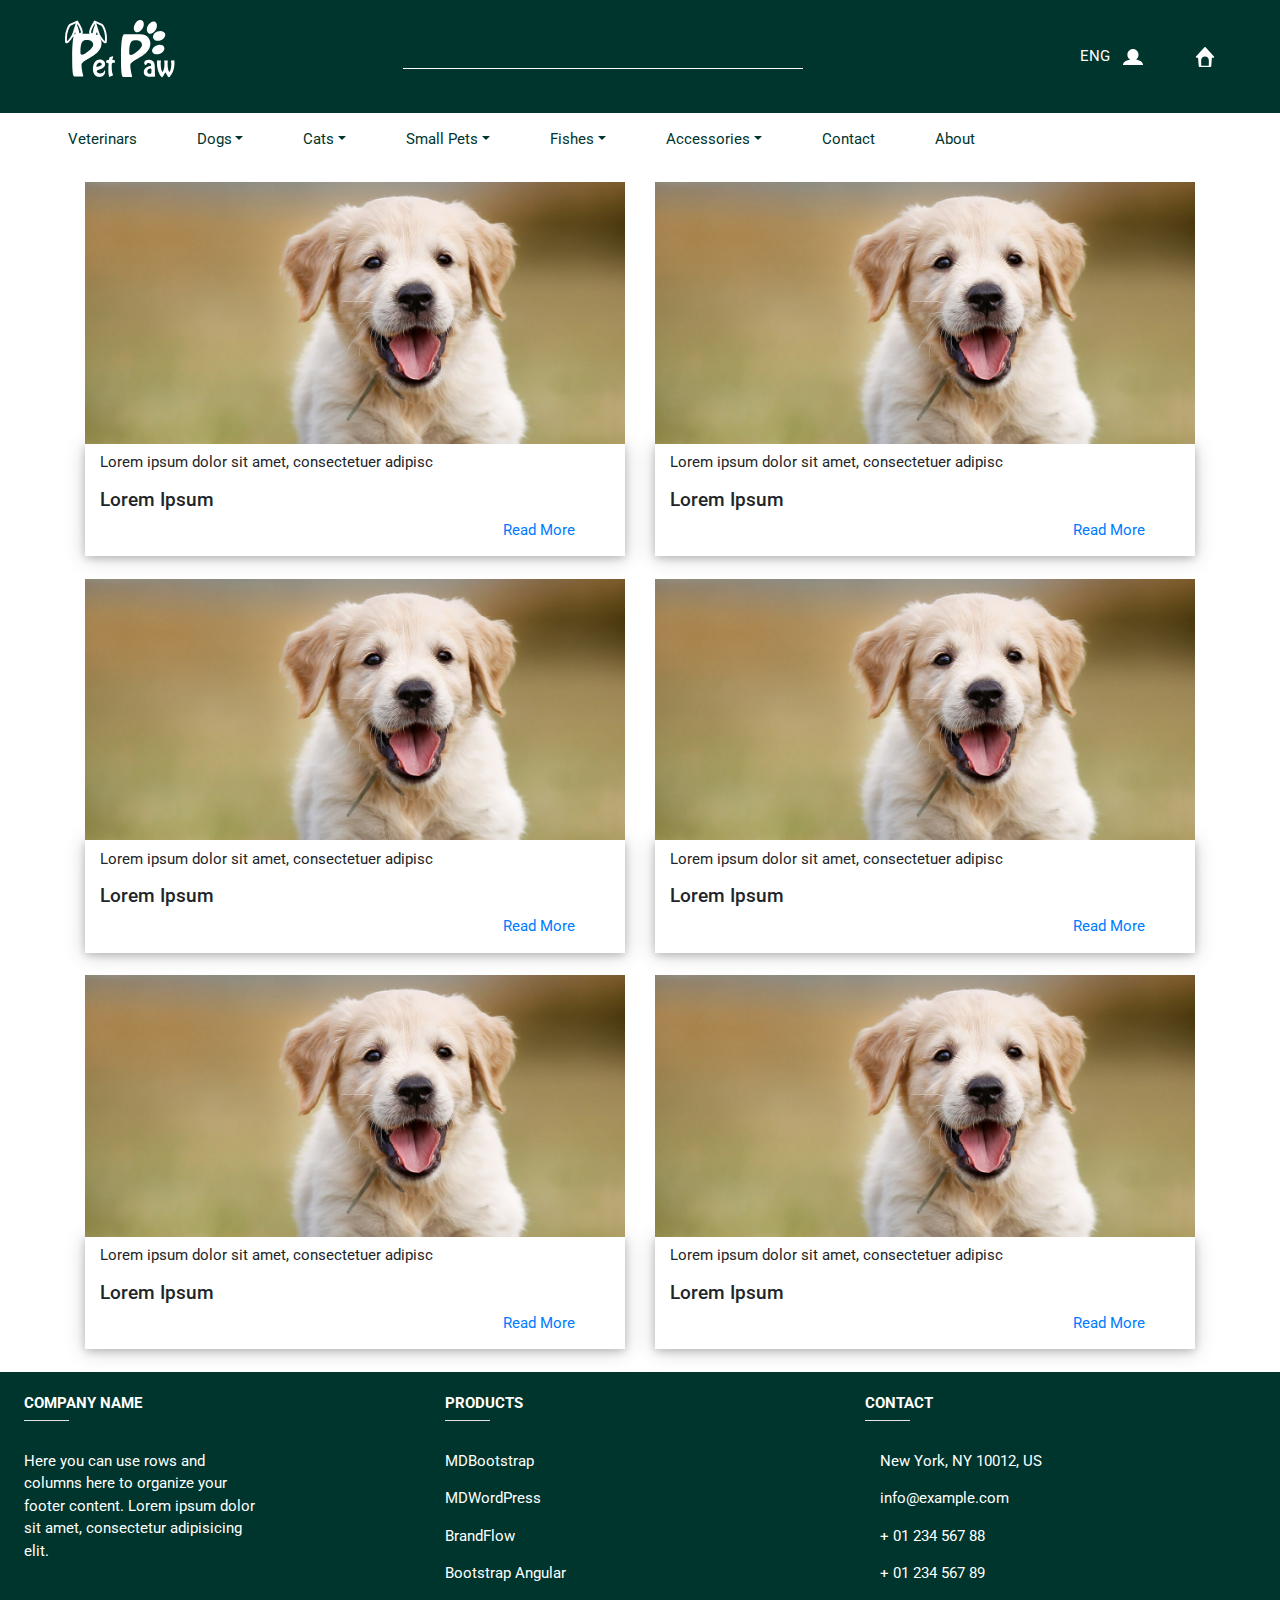
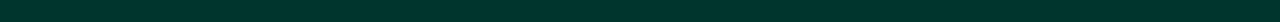
==== blog.html @ 55e16c10 "add" ====
<!DOCTYPE html>
<html>
<head>
	<meta charset="utf-8">
	<title>Home</title>
	<meta name="viewport" content="width=device-width, initial-scale=1">
	<link rel="stylesheet" href="https://www.w3schools.com/w3css/4/w3.css">
	<link rel="shortcut icon" href="img/logo.svg">
	<link rel="stylesheet" href="https://use.fontawesome.com/releases/v5.0.13/css/all.css" integrity="sha384-DNOHZ68U8hZfKXOrtjWvjxusGo9WQnrNx2sqG0tfsghAvtVlRW3tvkXWZh58N9jp" crossorigin="anonymous">
	<link href="https://fonts.googleapis.com/css?family=Roboto" rel="stylesheet"> 
	<link rel="stylesheet" type="text/css" href="css/bootstrap-reboot.css">
	<link rel="stylesheet" type="text/css" href="css/bootstrap-grid.css">
	<link rel="stylesheet" type="text/css" href="css/bootstrap.css">
	<link rel="stylesheet" type="text/css" href="css/style.css">
	<script src="https://ajax.googleapis.com/ajax/libs/jquery/3.3.1/jquery.min.js"></script>
	<script  src="js/bootstrap.min.js"></script>
	<script  src="js/script.js"></script>
</head>
<body>
	<header class="fixed-top roboto">
		<div class=" d-flex flex-row container-fluid header-color justify-content-between align-items-center">
			<a href="index.html"><img src="img/logo.svg" class="logo ml-5" alt="Pet Paw logo"></a>  
			<div class="d-flex align-items-center ">
				<input type="search" name="search" class="search">
				<i class="fas fa-search icon"></i>
			</div>
			<div class="d-flex align-items-center">
				<i class="fas fa-globe icon" id="globe"></i>
				<div class="d-flex flex-column">
					<div class="lang-li d-flex flex-column ml-2">
						<a href="#" class="dropdown-item" >Eng</a>
						<a href="#" class="dropdown-item">Geo</a>
					</div>
				</div>
				<div class="lang d-flex align-items-center mr-2" style="color: white; width: 20px; display: block; flex-grow: 20px;">
					ENG <i class="fas fa-angle-down" style="width: 20px;"></i>
				</div>
				<a href="#"><img src="img/profile-icon.svg" class="log-icon icon ml-3 mr-2" alt="login and Registration icon" id="prof-icon"></a>
				<div class="log-reg" id="login">
					<a href="#" class="sign roboto mr-2">Sign in</a>
					<a href="#" class="sign roboto mr-2">Registration</a>
				</div>
				<a href="#"><img src="img/house.svg" class="house ml-5 mr-5" alt="Remember"></a>
			</div> 
		</div>
		<nav class="background-white navbar navbar-expand-lg navbar-light bg-light">
			<button class="navbar-toggler" type="button" data-toggle="collapse" data-target="#navbarSupportedContent" aria-controls="navbarSupportedContent" aria-expanded="false" aria-label="Toggle navigation">
				<span class="navbar-toggler-icon"></span>
			</button>
			<div class="collapse navbar-collapse hover-style" id="navbarSupportedContent">
				<ul class="navbar-nav mr-auto font-color">
					<li class="nav-item active ml-5">
						<a class="nav-link" href="#">Veterinars <span class="sr-only">(current)</span></a>
					</li>
					<li class="nav-item dropdown active ml-5">
						<a class="nav-link  dropdown-toggle" href="#" id="navbarDropdown" role="button" data-toggle="dropdown" aria-haspopup="true" aria-expanded="false">Dogs</a>
						<div class="dropdown-menu border-no" aria-labelledby="navbarDropdown">
							<a class="dropdown-item" href="#">Buy</a>
							<a class="dropdown-item" href="#">Adopt</a>
							<a class="dropdown-item" href="#">Sell</a>
						</div>
					</li>
					<li class="nav-item dropdown active ml-5">
						<a class="nav-link dropdown-toggle hover-style:hover" href="#"  role="button" data-toggle="dropdown" aria-haspopup="true" aria-expanded="false">Cats</a>
						<div class="dropdown-menu border-no" aria-labelledby="navbarDropdown">
							<a class="dropdown-item" href="#">Buy</a>
							<a class="dropdown-item" href="#">Adopt</a>
							<a class="dropdown-item" href="#">Sell</a>
						</div>
					</li>
					<li class="nav-item dropdown active ml-5">
						<a class="nav-link dropdown-toggle" href="#"  role="button" data-toggle="dropdown" aria-haspopup="true" aria-expanded="false">Small Pets</a>
						<div class="dropdown-menu border-no" aria-labelledby="navbarDropdown">
							<a class="dropdown-item" href="#">Buy</a>
							<a class="dropdown-item" href="#">Adopt</a>
							<a class="dropdown-item" href="#">Sell</a>
						</div>
					</li>
					<li class="nav-item dropdown active ml-5">
						<a class="nav-link dropdown-toggle" href="#"  role="button" data-toggle="dropdown" aria-haspopup="true" aria-expanded="false">Fishes</a>
						<div class="dropdown-menu border-no" aria-labelledby="navbarDropdown">
							<a class="dropdown-item" href="#">Buy</a>
							<a class="dropdown-item" href="#">Adopt</a>
							<a class="dropdown-item" href="#">Sell</a>
						</div>
					</li>
					<li class="nav-item dropdown active ml-5">
						<a class="nav-link dropdown-toggle" href="#"  role="button" data-toggle="dropdown" aria-haspopup="true" aria-expanded="false">Accessories</a>
						<div class="dropdown-menu border-no" aria-labelledby="navbarDropdown">
							<a class="dropdown-item" href="#">Buy</a>
							<a class="dropdown-item" href="#">Sell</a>
						</div>
					</li>
					<li class="nav-item active ml-5">
						<a class="nav-link" href="#">Contact <span class="sr-only">(current)</span></a>
					</li>
					<li class="nav-item active ml-5">
						<a class="nav-link" href="#">About <span class="sr-only">(current)</span></a>
					</li>
				</ul>
			</div>
		</nav>
	</header>

<div class="foto-secction container">
	<div class="row ">
		<div class="col-md-6 col-sm-12">
			<img class="dog-picture" src="dog.jpg" alt="blogPicture">
			<div class="box-shadow">
              <p class="text-in-blog pl-3 pt-2"> Lorem ipsum dolor sit amet, consectetuer adipisc</p>
              <h5 class="title-in-blog pl-3"> Lorem Ipsum </h5>
           <div class="read-more pb-3">
              <a class="read " href="#"> Read More </a>
            </div>
               <div class="clear"> </div>
             </div>
		</div>

		<div class="col-md-6 col-sm-12">
			<img class="dog-picture" src="dog.jpg" alt="blogPicture">
			<div class="box-shadow">
              <p class="text-in-blog pl-3 pt-2"> Lorem ipsum dolor sit amet, consectetuer adipisc</p>
              <h5 class="title-in-blog pl-3"> Lorem Ipsum </h5>
           <div class="read-more pb-3">
              <a class="read " href="#"> Read More </a>
            </div>
               <div class="clear"> </div>
             </div>
		</div>

        <div class="col-md-6 col-sm-12 mt-4">
			<img class="dog-picture" src="dog.jpg" alt="blogPicture">
			<div class="box-shadow">
              <p class="text-in-blog pl-3 pt-2"> Lorem ipsum dolor sit amet, consectetuer adipisc</p>
              <h5 class="title-in-blog pl-3"> Lorem Ipsum </h5>
           <div class="read-more pb-3">
              <a class="read " href="#"> Read More </a>
            </div>
               <div class="clear"> </div>
             </div>
		</div>


		<div class="col-md-6 col-sm-12 mt-4">
			<img class="dog-picture" src="dog.jpg" alt="blogPicture">
			<div class="box-shadow">
              <p class="text-in-blog pl-3 pt-2"> Lorem ipsum dolor sit amet, consectetuer adipisc</p>
              <h5 class="title-in-blog pl-3"> Lorem Ipsum </h5>
           <div class="read-more pb-3">
              <a class="read " href="#"> Read More </a>
            </div>
               <div class="clear"> </div>
             </div>
		</div>


		<div class="col-md-6 col-sm-12 mt-4">
			<img class="dog-picture" src="dog.jpg" alt="blogPicture">
			<div class="box-shadow">
              <p class="text-in-blog pl-3 pt-2"> Lorem ipsum dolor sit amet, consectetuer adipisc</p>
              <h5 class="title-in-blog pl-3"> Lorem Ipsum </h5>
           <div class="read-more pb-3">
              <a class="read " href="#"> Read More </a>
            </div>
               <div class="clear"> </div>
             </div>
		</div>


		<div class="col-md-6 col-sm-12 mt-4">
			<img class="dog-picture" src="dog.jpg" alt="blogPicture">
			<div class="box-shadow">
              <p class="text-in-blog pl-3 pt-2"> Lorem ipsum dolor sit amet, consectetuer adipisc</p>
              <h5 class="title-in-blog pl-3"> Lorem Ipsum </h5>
           <div class="read-more pb-3">
              <a class="read " href="#"> Read More </a>
            </div>
               <div class="clear"> </div>
             </div>
		</div>

	</div>
</div>









	<!-- Footer -->
<footer class="page-footer font-small unique-color-dark mt-4">
		<!-- Footer Links -->
		<div class="container-fluid text-center text-md-left pt-2 d-flex justify-content-center" style="background-color: #00352D;">
			<!-- Grid row -->
			<div class="row mt-3">
				<!-- Grid column -->
				<div class="col-lg-4 col-md-4 col-sm-12 mx-auto mb-4">
					<!-- Content -->
					<h6 class="text-uppercase font-weight-bold footer-color">Company name</h6>
					<hr class="mb-4 mt-0 d-inline-block mx-auto footer-color" style="width: 45px; background-color: white">
					<div class="footer-text-cont">
						<p class="footer-text footer-color">Here you can use rows and columns here to organize your footer content. Lorem ipsum dolor sit amet, consectetur adipisicing elit.
						</p>
					</div> 
				</div>

				<!-- Grid column -->
				<div class="col-lg-4 col-md-4 col-sm-12 mx-auto mb-4">
					<h6 class="text-uppercase font-weight-bold footer-color">Products</h6>
					<hr class="mb-4 mt-0 d-inline-block mx-auto footer-color" style="width: 45px; background-color: white">
					<p>
						<a href="#!" class="footer-color">MDBootstrap</a>
					</p>
					<p>
						<a href="#!" class="footer-color">MDWordPress</a>
					</p>
					<p>
						<a href="#!" class="footer-color">BrandFlow</a>
					</p>
					<p>
						<a href="#!" class="footer-color">Bootstrap Angular</a>
					</p>
				</div>

				<!-- Grid column -->
				<div class="col-lg-4 col-md-4 col-sm-12 mx-auto mb-md-0 mb-4">
					<h6 class="text-uppercase font-weight-bold footer-color">Contact</h6>
					<hr class="mb-4 mt-0 d-inline-block mx-auto" style="width: 45px; background-color: white">
					<p class="footer-color">
						<i class="fa fa-home mr-3 footer-color"></i> New York, NY 10012, US</p>
						<p class="footer-color">
							<i class="fa fa-envelope mr-3 footer-color"></i> info@example.com</p>
							<p class="footer-color">
								<i class="fa fa-phone mr-3 footer-color"></i> + 01 234 567 88</p>
								<p class="footer-color">
									<i class="fa fa-print mr-3 footer-color"></i> + 01 234 567 89</p>
								</div>
								<!-- Grid column -->
							</div>
							<!-- Grid row -->
		</div>
</footer>
</body>
</html>
---- css/style.css ----
body {
	 overflow-x: hidden;
}
.logo {
	width: 110px;
	transition: 0.5s;
}
.logo:hover {
	width: 120px;
}
.cursor-default h1 {
	cursor: default;
}
.header-color {
	background-color: #00352D;
	padding: 20px;
}
.search {
	height: 25px;
	width: 400px;
	margin-right: 2px;
	background: none;
	border: none;
	border-bottom: 1px solid white;
	color: white;
	outline: none;
}
.lang-li a{
	display: none;
	color: #fff;
	text-decoration: none;
	font-size: 12px;
}
.show a {
	display: block !important;
}
.show-log {
	display: block !important;
}
.border-b {
	border-bottom: 1px solid white;
	padding: 1px 0;
}
.icon {
	color: white;
	cursor: pointer;
	width: 20px;
}
.carousel-indicators .active {
    background-color: transparent !important;
    border: solid 1px white !important;
    }
.carousel-indicators li {
	border-radius: 100px !important;
	width: 20px !important;
	height: 20px !important;
	background-color: #fff !important;
}
.line {
	border-left: solid 1px;
	border-color: white;
	height :50px;
	width: 1px;
	margin: 0 10px;
}
.roboto {
	font-family: 'Roboto', sans-serif;
}
.sign {
	color: white;
	font-size: 12px;
	transition:0.3s ease-in-out;
}
.sign:hover {
	text-decoration: none;
	color: white;
	font-weight: bold;
	font-size: 14px;
}
.dropdown-menu {
	opacity: 0.7 !important;
}
.log-reg a{
 	display: none;
}
.house {
	width: 20px;
	cursor: pointer;
}
.nav-size {
	background-color: transparent !important;
}

.background-white {
	background-color: #fff !important;
}
.font-color a {
	color: #00352D !important;
}
.hover-style ul li a:hover {
	background-color: #00352D;
	color: #fff !important;
	border-radius: 25px;
}
.border-no {
	border: none !important;
}
.main-container {
	margin: 0 !important;
	padding: 0 !important;
}
.carousel-height {
	margin-top: 170px !important;
	height: 400px !important;
	margin-bottom: 30px !important;
}
.slide-bg {
	background-repeat: no-repeat;
	background-position: center center;
	background-size: cover;
	height: 100%;	
}
.slide-bg-1 {
	background-image: url("../img/3.jpg");
}
.slide-bg-2 {
	background-image: url("../img/andre-spieker-238-unsplash.jpg");
}
.slide-bg-3 {
	background-image: url("../img/david-clode-363878-unsplash.jpg");
}
.slide-bg-4 {
	background-image: url("../img/antonio-lapa-93448-unsplash.jpg");
}

.slider2 {
	height: 100%;
}
.slider2 div {
	background-repeat: no-repeat;
	background-size: contain;
}
.margin-no {
	padding: 0 !important;
}
.text-btw h2{
	font-size: 35px;
	color: #001B17;
	opacity: 0.7;
}
.video {
	width: 100%;
	object-fit: cover;
	height: inherit;
}
.pic {
    background-position: center;
    margin-right: 0px;
    height: 260px;
    background-repeat: no-repeat;
    background-size: cover;
    z-index: 1;
}
.img-left {
    background-image: url("../img/dogpicforinf.jpg");
}
.img-right {
	background-image: url("../img/ricky-kharawala-10194-unsplash.jpg");
}
.insinde-cont {
	width: 285px;
	height: 174px;
	z-index: 10;
	position: relative;
	border-radius: 50px;
	background-color: #fff;
	opacity: 0.6;
	top: 50%;
  	left: 50%;
  	transform: translate(-50%, -50%);
  	font-size: 23.36px;
  	display: table;
}
.text {
	color: #001B17;
	text-align:center; 
  	vertical-align: middle;
  	display: table-cell;
}
.test{
	width:100%;
	background-color: yellow;
	height: 318px;
}
.inside{
	width:1873px;
	background-color: red;
	height: 318px;
	margin-left: 15px;
}
.box1{
	width:850px;
	background-color: green;
	height: 100%;
	float:left;
	background-image: url("../img/dogpicforinf.jpg");
	background-size: contain;
	background-repeat: no-repeat;
	background-size: cover;
	background-position: center;
}
.box2{
	width:850px;
	background-color: green;
	height: 100%;
	float:left;
	margin-left: 30px;
	background-image: url("../img/ricky-kharawala-10194-unsplash.jpg");
	background-size: cover;
	background-repeat: no-repeat;
	background-position: center;
}
.video-parent {
	overflow-y: hidden;
	height: 318px;
}
.footer-color{
	color: white;
}
.img-veterinar-1{
	background-image: url("../img/dogpicforinf.jpg");
	width: 197.59px; 
	height: 209.606px;
	margin: 24px;
	margin-left: 38px;
}
.footer-text{
	width: 100%;
	max-width: 61%;
	margin: 0 !important;
}





/*veterinars page*/
.foto-secction{
	margin-top:182px;
}

.box-shadow{
	box-shadow: 0 2px 8px 0 rgba(0, 0, 0, 0.2), 0 2px 20px 0 rgba(0, 0, 0, 0.19);
	background-color:#fff;
}
.clear{
	clear:both;
}
.doctor-foto{
	float:left;
	margin:23px 20px 20px 20px;
	width:219px;
	height:191px;
}
.read-more{
	float:right;
	margin-right:50px;
}


/*contact*/
.header-text{
	font-size:30px;
	color:#808080;
}
.text-in-contact{
	color:#808080;
	font-size:15px;
}

.form1 {
    display: block;
    width: 100%;
    padding: 0.800rem 0.75rem;
    font-size: 1rem;
    line-height: 1.5;
    color: #808080;
    background-clip: padding-box;
    border: 1px solid #808080;
    border-radius: 0.70rem;
}
.contact-form{
    width: 100%;
    max-width: 550px;
    margin: auto;
}
.send-bg{
   border: 1px solid #808080;
   border-radius: 0.70rem;
   background-color:#fff;
   color: #001B17;
}
.contact-form2{
    width: 100%;
    max-width: 500px;
    margin: auto;
}
.form1-bg{
	background-color:#808080;
	width: 100%;	
    border-radius: 0.70rem;
}


/*Dogs page*/

.main-category {
	margin-top: 182px;
	height: 100%;
	padding-left: 0 !important;
	padding-right: 0 !important;
	box-shadow: 0 2px 8px 0 rgba(0, 0, 0, 0.2), 0 2px 20px 0 rgba(0, 0, 0, 0.19);
}
.Filter {
	padding-left: 35px;
	padding-bottom: 234px;
	font-size: 17px;
	min-width: 257px;
	width: 257px;
	box-shadow: 0 2px 8px 0 rgba(0, 0, 0, 0.2), 0 2px 20px 0 rgba(0, 0, 0, 0.19);
}
.Category-Title {
	color: #001B17;
	font-weight: bold;
	font-size: 17px;
	margin-top: 20px;
}
.category-filter h2 {
	font-weight: bold;
	color: #001B17;
	text-align: center;
	font-size: 17px;
	margin: 22px 0;
}
.category-filter h2 p {
	line-height: 1.7px;
}

.radio label input {
	line-height: 1.7px;
	margin-right: 10px;
}
.category-container {
	margin-top: 20px;
}

/*Blog*/
.dog-picture{
	width:100%;
}






/*media*/
@media(max-width:768px){
.footer-text{
	width: none;
	max-width:none;
	}
}
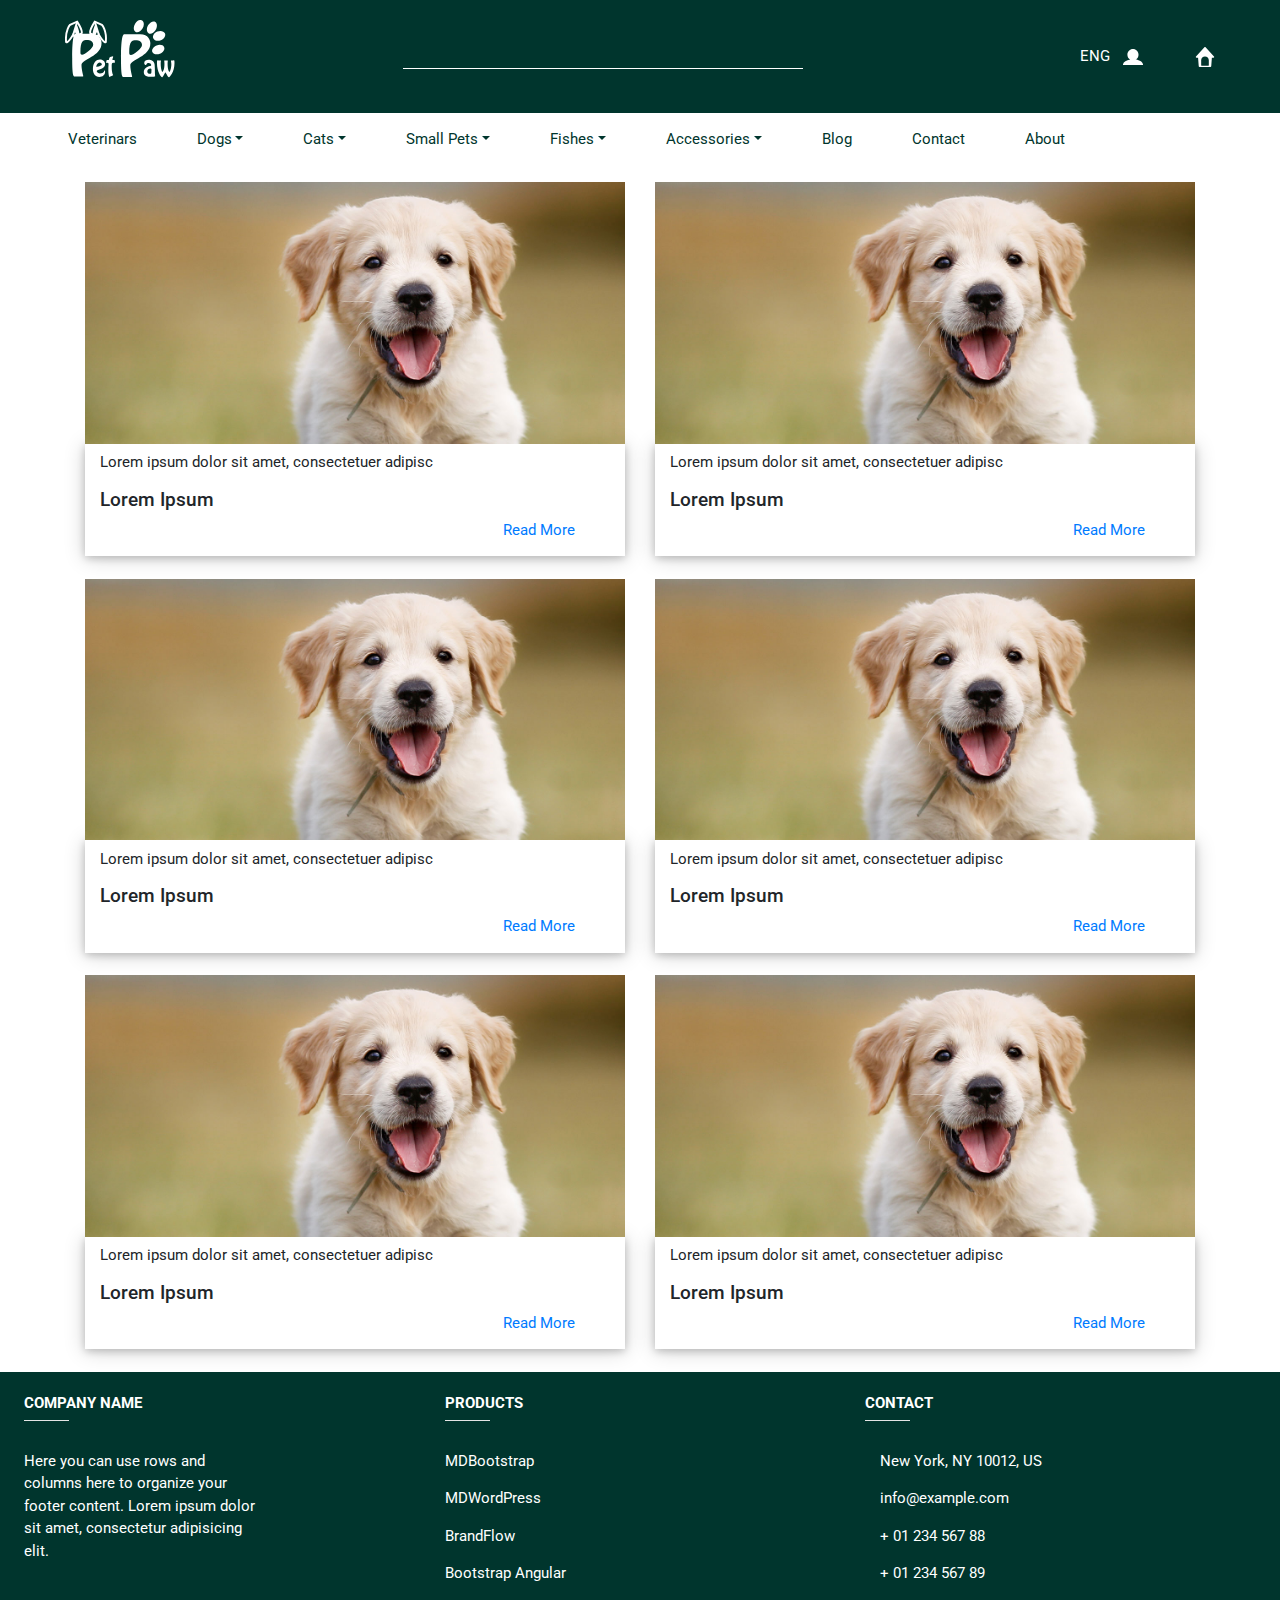
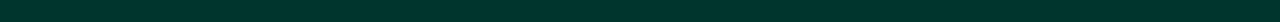
==== commit 78bcaeec: "gverdebze gadasvlebi" ====
--- a/blog.html
+++ b/blog.html
@@ -50,12 +50,12 @@
 			<div class="collapse navbar-collapse hover-style" id="navbarSupportedContent">
 				<ul class="navbar-nav mr-auto font-color">
 					<li class="nav-item active ml-5">
-						<a class="nav-link" href="#">Veterinars <span class="sr-only">(current)</span></a>
+						<a class="nav-link" href="vet.html">Veterinars <span class="sr-only">(current)</span></a>
 					</li>
 					<li class="nav-item dropdown active ml-5">
 						<a class="nav-link  dropdown-toggle" href="#" id="navbarDropdown" role="button" data-toggle="dropdown" aria-haspopup="true" aria-expanded="false">Dogs</a>
 						<div class="dropdown-menu border-no" aria-labelledby="navbarDropdown">
-							<a class="dropdown-item" href="#">Buy</a>
+							<a class="dropdown-item" href="dogs.html">Buy</a>
 							<a class="dropdown-item" href="#">Adopt</a>
 							<a class="dropdown-item" href="#">Sell</a>
 						</div>
@@ -92,7 +92,10 @@
 						</div>
 					</li>
 					<li class="nav-item active ml-5">
-						<a class="nav-link" href="#">Contact <span class="sr-only">(current)</span></a>
+						<a class="nav-link" href="blog.html">Blog<span class="sr-only">(current)</span></a>
+					</li>
+					<li class="nav-item active ml-5">
+						<a class="nav-link" href="contact.html">Contact <span class="sr-only">(current)</span></a>
 					</li>
 					<li class="nav-item active ml-5">
 						<a class="nav-link" href="#">About <span class="sr-only">(current)</span></a>
--- a/css/style.css
+++ b/css/style.css
@@ -352,11 +352,16 @@
 }
 .category-container {
 	margin-top: 20px;
+	
 }
 
 /*Blog*/
 .dog-picture{
 	width:100%;
+}
+.market-product-border {
+	border: 1px grey;
+	box-shadow: 0 2px 8px 0 rgba(0, 0, 0, 0.2), 0 2px 20px 0 rgba(0, 0, 0, 0.19);
 }
 
 
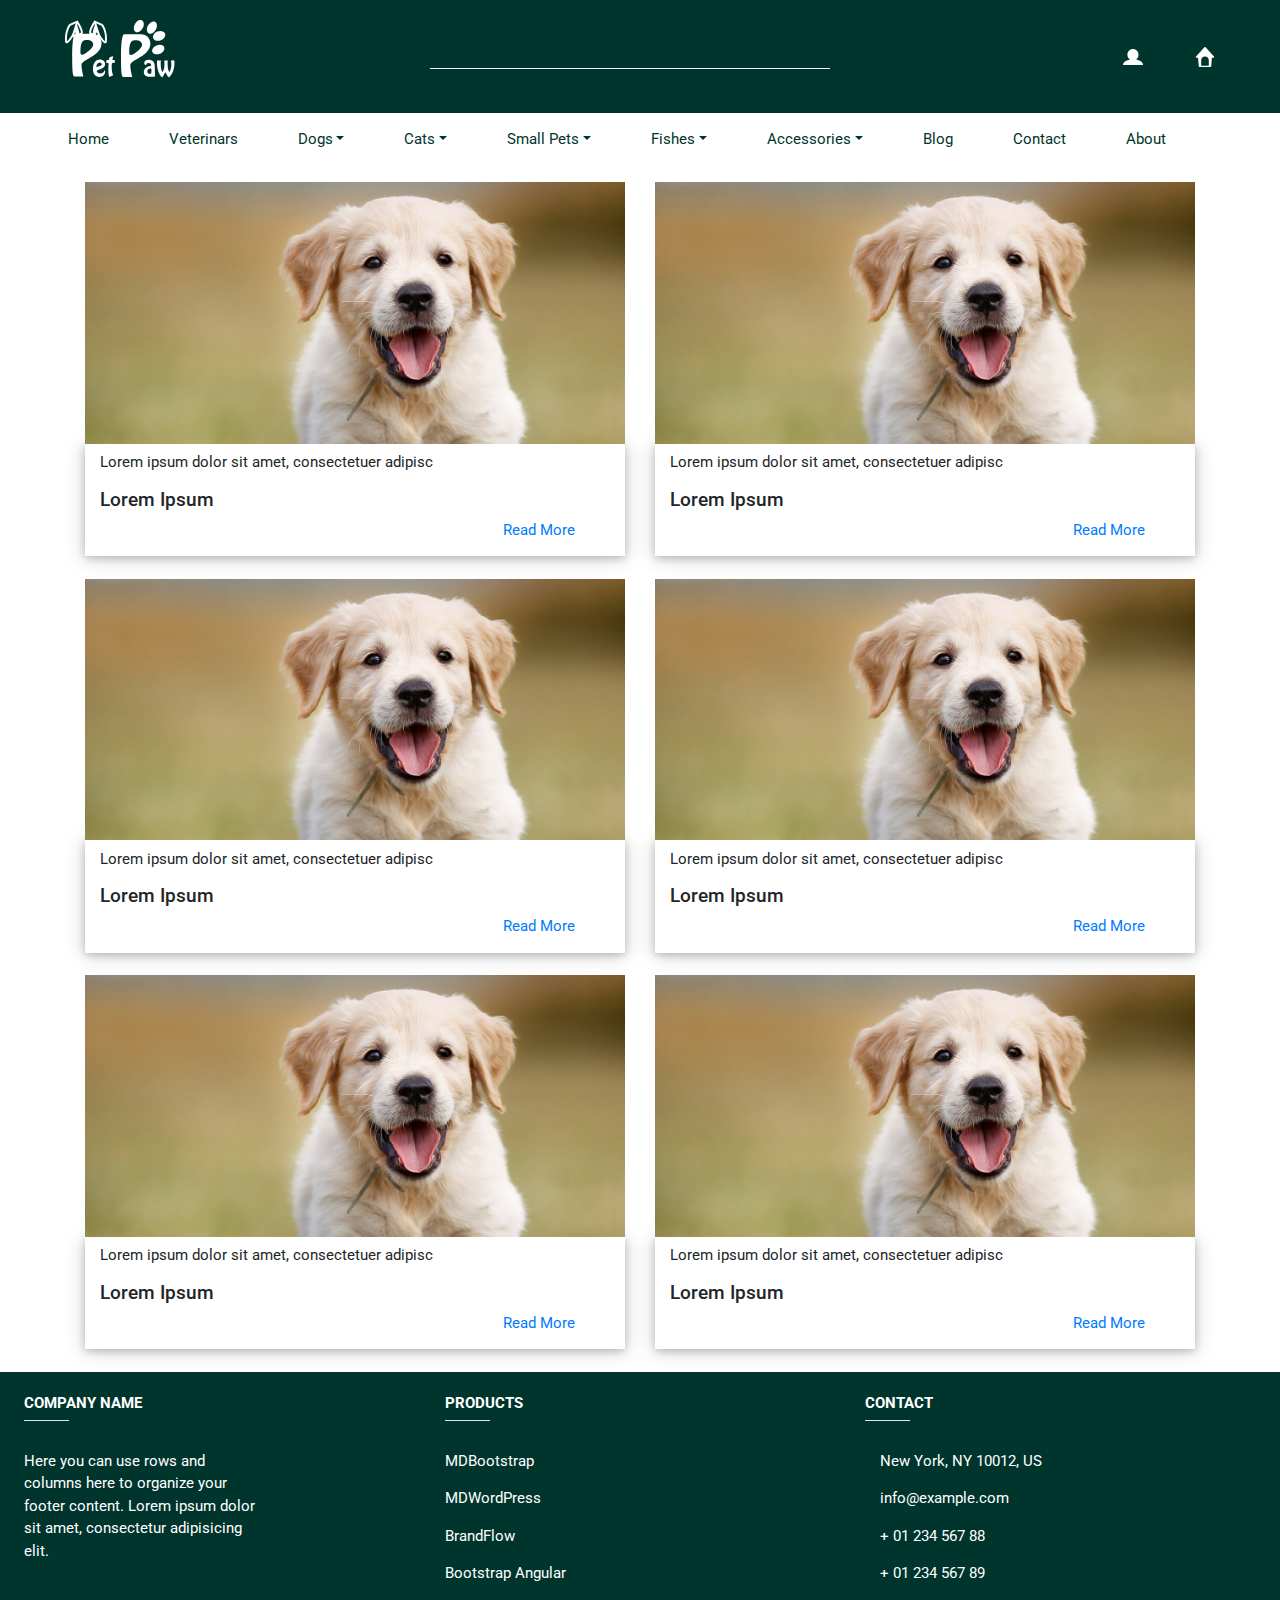
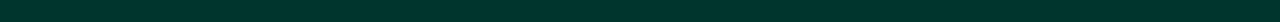
==== commit d351bdc1: "rancxebi gaketebuli raa" ====
--- a/blog.html
+++ b/blog.html
@@ -25,16 +25,6 @@
 				<i class="fas fa-search icon"></i>
 			</div>
 			<div class="d-flex align-items-center">
-				<i class="fas fa-globe icon" id="globe"></i>
-				<div class="d-flex flex-column">
-					<div class="lang-li d-flex flex-column ml-2">
-						<a href="#" class="dropdown-item" >Eng</a>
-						<a href="#" class="dropdown-item">Geo</a>
-					</div>
-				</div>
-				<div class="lang d-flex align-items-center mr-2" style="color: white; width: 20px; display: block; flex-grow: 20px;">
-					ENG <i class="fas fa-angle-down" style="width: 20px;"></i>
-				</div>
 				<a href="#"><img src="img/profile-icon.svg" class="log-icon icon ml-3 mr-2" alt="login and Registration icon" id="prof-icon"></a>
 				<div class="log-reg" id="login">
 					<a href="#" class="sign roboto mr-2">Sign in</a>
@@ -49,8 +39,11 @@
 			</button>
 			<div class="collapse navbar-collapse hover-style" id="navbarSupportedContent">
 				<ul class="navbar-nav mr-auto font-color">
-					<li class="nav-item active ml-5">
-						<a class="nav-link" href="vet.html">Veterinars <span class="sr-only">(current)</span></a>
+				<li class="nav-item active ml-5">
+						<a class="nav-link" href="#">Home<span class="sr-only">(current)</span></a>
+					</li>
+					<li class="nav-item active ml-5">
+						<a class="nav-link" href="vet.html">Veterinars</a>
 					</li>
 					<li class="nav-item dropdown active ml-5">
 						<a class="nav-link  dropdown-toggle" href="#" id="navbarDropdown" role="button" data-toggle="dropdown" aria-haspopup="true" aria-expanded="false">Dogs</a>
--- a/css/style.css
+++ b/css/style.css
@@ -112,16 +112,17 @@
 .carousel-height {
 	margin-top: 170px !important;
 	height: 400px !important;
-	margin-bottom: 30px !important;
+	margin-bottom: 10px !important;
 }
 .slide-bg {
 	background-repeat: no-repeat;
 	background-position: center center;
 	background-size: cover;
 	height: 100%;	
+	height: 100%;
 }
 .slide-bg-1 {
-	background-image: url("../img/3.jpg");
+	background-image: url("../img/jeff-nissen-567973-unsplash.jpg");
 }
 .slide-bg-2 {
 	background-image: url("../img/andre-spieker-238-unsplash.jpg");
@@ -239,11 +240,6 @@
 	max-width: 61%;
 	margin: 0 !important;
 }
-
-
-
-
-
 /*veterinars page*/
 .foto-secction{
 	margin-top:182px;
@@ -266,8 +262,6 @@
 	float:right;
 	margin-right:50px;
 }
-
-
 /*contact*/
 .header-text{
 	font-size:30px;
@@ -277,7 +271,6 @@
 	color:#808080;
 	font-size:15px;
 }
-
 .form1 {
     display: block;
     width: 100%;
@@ -310,8 +303,6 @@
 	width: 100%;	
     border-radius: 0.70rem;
 }
-
-
 /*Dogs page*/
 
 .main-category {
@@ -345,16 +336,13 @@
 .category-filter h2 p {
 	line-height: 1.7px;
 }
-
 .radio label input {
 	line-height: 1.7px;
 	margin-right: 10px;
 }
 .category-container {
 	margin-top: 20px;
-	
-}
-
+}
 /*Blog*/
 .dog-picture{
 	width:100%;
@@ -363,12 +351,6 @@
 	border: 1px grey;
 	box-shadow: 0 2px 8px 0 rgba(0, 0, 0, 0.2), 0 2px 20px 0 rgba(0, 0, 0, 0.19);
 }
-
-
-
-
-
-
 /*media*/
 @media(max-width:768px){
 .footer-text{
@@ -376,3 +358,14 @@
 	max-width:none;
 	}
 } 
+.homeButton {
+	padding-right: 15px !important;
+	margin-top: 15px !important;
+}
+.homeButton button {
+	background-color: transparent !important;
+	border-radius: 12px;
+	color: #00352D !important;
+	border-color: #00352D;
+}
+
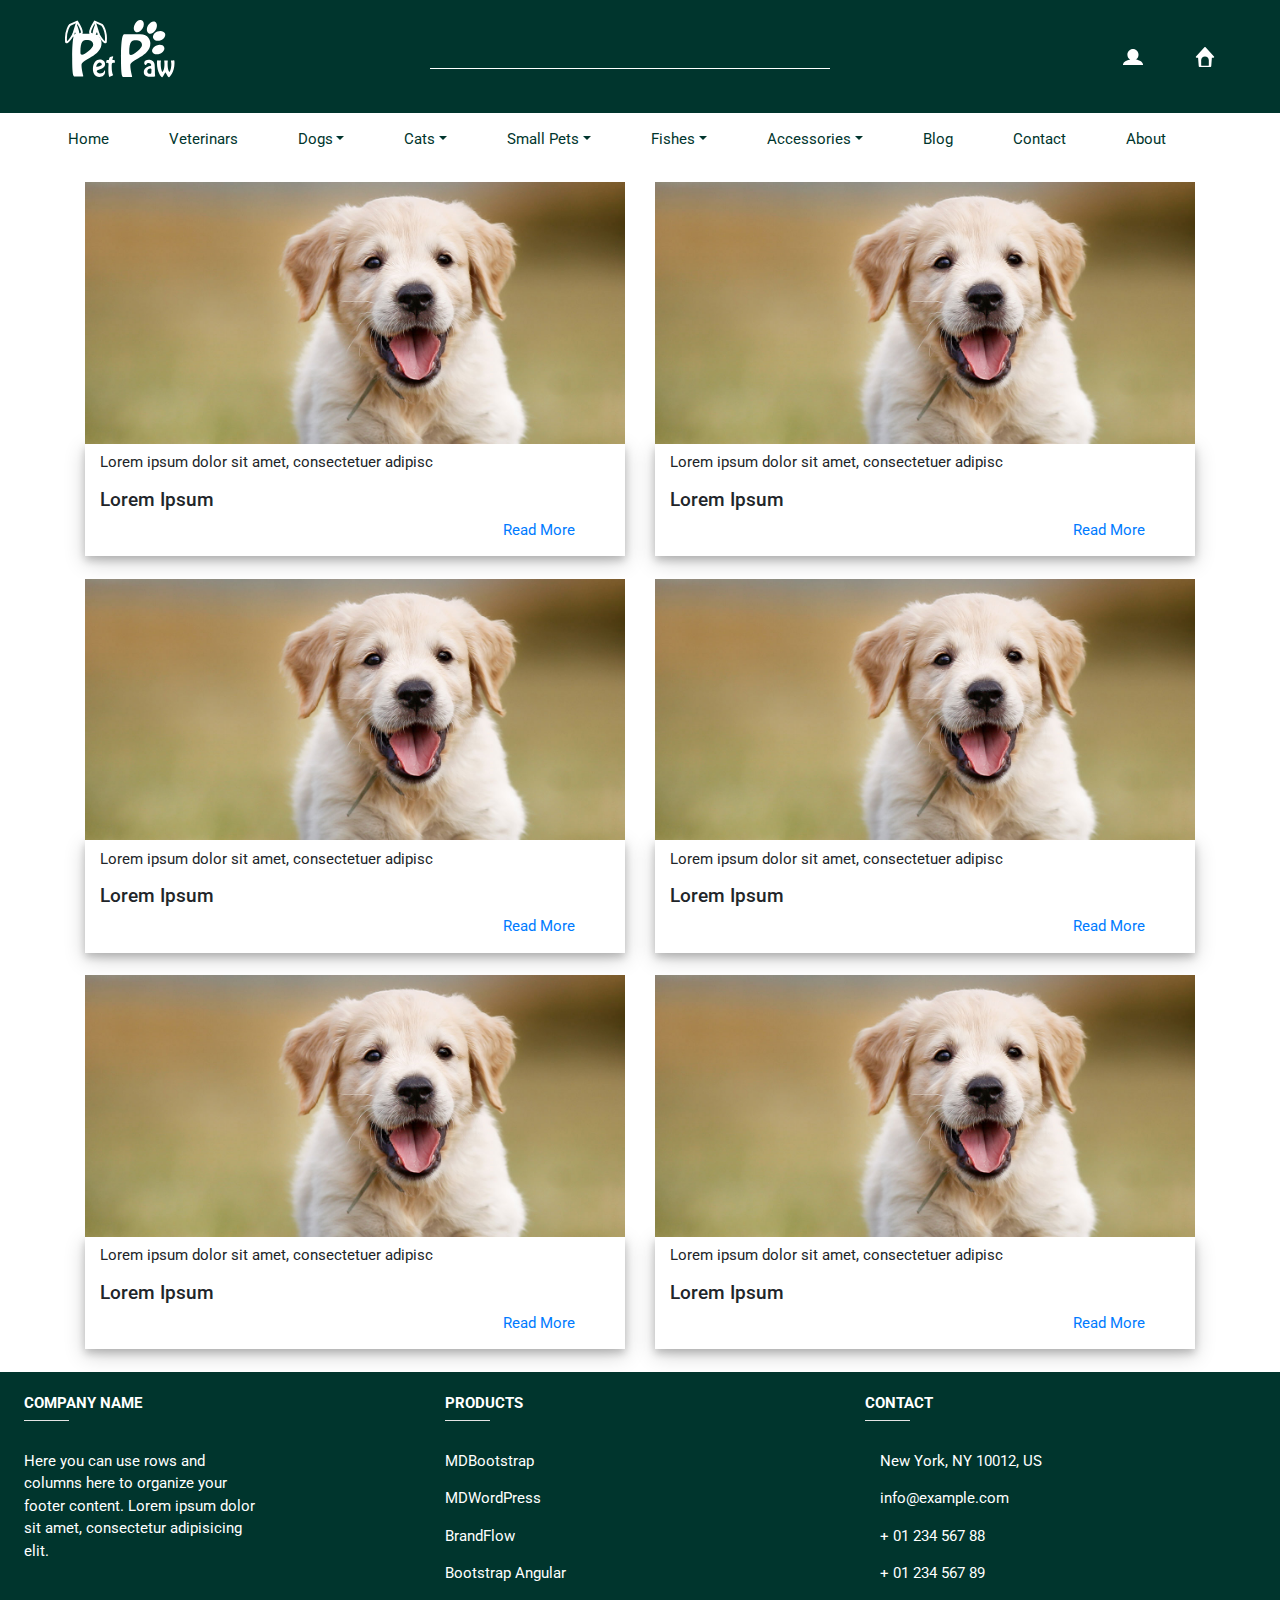
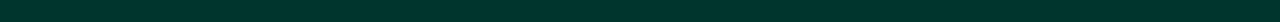
==== commit 349e42cc: "Merge branch 'kriastina'" ====
--- a/blog.html
+++ b/blog.html
@@ -177,15 +177,6 @@
 
 	</div>
 </div>
-
-
-
-
-
-
-
-
-
 	<!-- Footer -->
 <footer class="page-footer font-small unique-color-dark mt-4">
 		<!-- Footer Links -->
--- a/css/style.css
+++ b/css/style.css
@@ -246,7 +246,7 @@
 }
 
 .box-shadow{
-	box-shadow: 0 2px 8px 0 rgba(0, 0, 0, 0.2), 0 2px 20px 0 rgba(0, 0, 0, 0.19);
+	box-shadow: 0 4px 8px 0 rgba(0, 0, 0, 0.2), 0 6px 20px 0 rgba(0, 0, 0, 0.19);
 	background-color:#fff;
 }
 .clear{
@@ -277,10 +277,11 @@
     padding: 0.800rem 0.75rem;
     font-size: 1rem;
     line-height: 1.5;
-    color: #808080;
+   /* color: #808080;*/
     background-clip: padding-box;
     border: 1px solid #808080;
     border-radius: 0.70rem;
+
 }
 .contact-form{
     width: 100%;
@@ -297,6 +298,8 @@
     width: 100%;
     max-width: 500px;
     margin: auto;
+    margin-top:80px;
+    padding-bottom:180px;
 }
 .form1-bg{
 	background-color:#808080;
@@ -311,6 +314,7 @@
 	padding-left: 0 !important;
 	padding-right: 0 !important;
 	box-shadow: 0 2px 8px 0 rgba(0, 0, 0, 0.2), 0 2px 20px 0 rgba(0, 0, 0, 0.19);
+
 }
 .Filter {
 	padding-left: 35px;
@@ -357,6 +361,9 @@
 	width: none;
 	max-width:none;
 	}
+.Filter {
+	display: none;
+}
 } 
 .homeButton {
 	padding-right: 15px !important;
